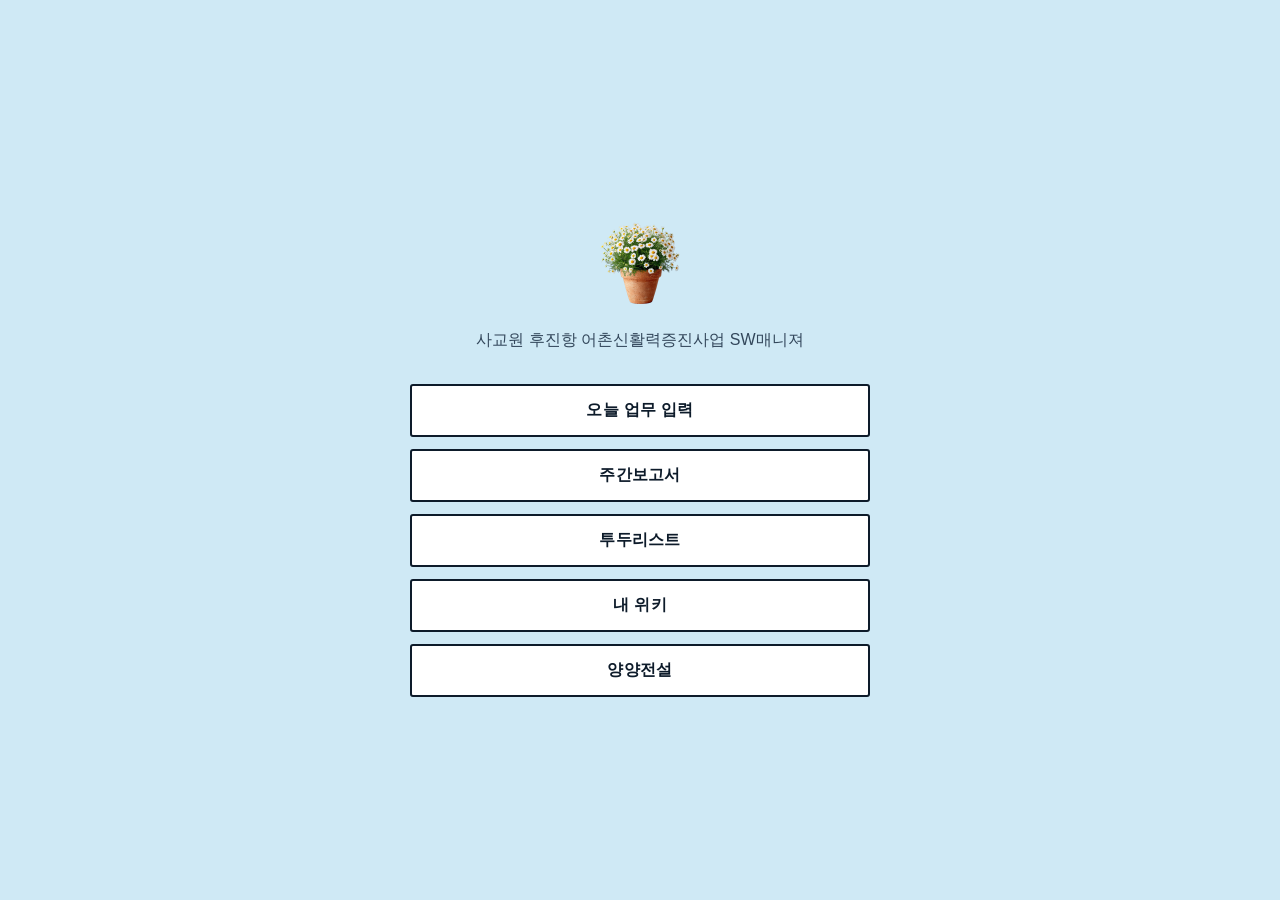
==== index.html @ 34b4cfb0 "앱 설치 안내 문구 삭제" ====
<!DOCTYPE html>
<html lang="ko">
<head>
<meta charset="UTF-8">
<meta name="viewport" content="width=device-width, initial-scale=1">
<title>이규영</title>
<link rel="stylesheet" href="/style.css">
<link rel="manifest" href="/manifest.json">
<meta name="theme-color" content="#0d1b2a">
<link rel="apple-touch-icon" href="/icon-192.png">
<meta name="apple-mobile-web-app-capable" content="yes">
<meta name="apple-mobile-web-app-status-bar-style" content="black-translucent">
</head>
<body>
  <div class="card" style="display:flex;align-items:center;min-height:calc(100vh - 40px);">
    <div style="width:100%;">
      <img src="/flowerpot.png" alt="앱 설치" id="installBtn" style="width:120px;display:block;margin:0 auto 0.3rem;cursor:pointer;">
      <p class="role">사교원 후진항 어촌신활력증진사업 SW매니져</p>
      <div class="links">
        <a class="link-btn" href="/daily-log.html">오늘 업무 입력</a>
        <a class="link-btn" href="/reports.html">주간보고서</a>
        <a class="link-btn" href="/todo.html">투두리스트</a>
        <a class="link-btn" href="https://sakyowon-wiki-2a5.pages.dev" target="_blank">내 위키</a>
        <a class="link-btn" href="https://yangyang-legend.pages.dev" target="_blank">양양전설</a>
      </div>
    </div>
  </div>
<script>
  if ("serviceWorker" in navigator) {
    navigator.serviceWorker.register("/sw.js");
  }

  let deferredPrompt = null;
  window.addEventListener("beforeinstallprompt", (e) => {
    e.preventDefault();
    deferredPrompt = e;
  });

  document.getElementById("installBtn").addEventListener("click", async () => {
    if (deferredPrompt) {
      deferredPrompt.prompt();
      await deferredPrompt.userChoice;
      deferredPrompt = null;
    } else if (window.matchMedia("(display-mode: standalone)").matches) {
      alert("이미 앱으로 설치되어 있습니다.");
    } else if (/iPhone|iPad|iPod/.test(navigator.userAgent)) {
      alert("아이폰에서는: 하단 공유 버튼(□↑) → \"홈 화면에 추가\"를 눌러주세요.");
    } else {
      alert("이 브라우저에서는 자동 설치를 지원하지 않아요. 브라우저 메뉴에서 \"앱 설치\" 또는 \"홈 화면에 추가\"를 찾아주세요.");
    }
  });
</script>
</body>
</html>
---- style.css ----
* {
  box-sizing: border-box;
}

body {
  font-family: -apple-system, "Malgun Gothic", sans-serif;
  background: #cfe9f5;
  color: #0d1b2a;
  margin: 0;
  padding: 20px;
}

.wrap, .card {
  max-width: 460px;
  margin: 0 auto;
}

h1 {
  font-weight: 800;
  letter-spacing: -0.02em;
  text-transform: uppercase;
  color: #0d1b2a;
}

.card h1 {
  font-size: 2.2rem;
  margin-bottom: 0.3rem;
  text-align: center;
}

p.role {
  color: #33475b;
  margin-top: 0;
  margin-bottom: 2rem;
  line-height: 1.5;
  text-align: center;
}

.links {
  display: flex;
  flex-direction: column;
  gap: 12px;
}

a.link-btn, button, input[type="submit"] {
  display: block;
  width: 100%;
  padding: 14px 20px;
  background: #ffffff;
  border: 2px solid #0d1b2a;
  border-radius: 3px;
  color: #0d1b2a;
  text-decoration: none;
  font-size: 1rem;
  font-weight: 700;
  text-align: center;
  text-transform: uppercase;
  letter-spacing: 0.02em;
  cursor: pointer;
  transition: background 0.15s, color 0.15s;
}

a.link-btn:hover, button:hover {
  background: #e8362a;
  color: #fff;
  border-color: #e8362a;
}

.accent {
  color: #e8362a;
}

label {
  display: block;
  margin-top: 14px;
  margin-bottom: 6px;
  color: #33475b;
  font-size: 0.9rem;
  font-weight: 600;
}

input, textarea {
  width: 100%;
  box-sizing: border-box;
  background: #ffffff;
  border: 2px solid #0d1b2a;
  border-radius: 3px;
  color: #0d1b2a;
  padding: 10px 12px;
  font-size: 1rem;
  font-family: inherit;
}

textarea {
  min-height: 120px;
  resize: vertical;
}

button[type="submit"] {
  margin-top: 24px;
}

button:disabled {
  background: #ccc;
  border-color: #ccc;
  color: #666;
}

.msg {
  margin-top: 14px;
  padding: 10px 12px;
  border-radius: 3px;
  font-size: 0.9rem;
  display: none;
  border: 2px solid transparent;
}
.msg.ok { background: #e6f6ea; color: #1a7a34; border-color: #1a7a34; display: block; }
.msg.err { background: #fdeceb; color: #b3251a; border-color: #b3251a; display: block; }

a.back {
  display: inline-block;
  margin-top: 10px;
  margin-bottom: 20px;
  color: #33475b;
  text-decoration: none;
  font-size: 0.85rem;
  font-weight: 600;
}

.report {
  background: #ffffff;
  border: 2px solid #0d1b2a;
  border-radius: 3px;
  padding: 16px 18px;
  margin-bottom: 14px;
}
.report .period {
  font-weight: 800;
  margin-bottom: 8px;
  text-transform: uppercase;
}
.report .day {
  margin-bottom: 6px;
  font-size: 0.9rem;
}
.report .day .dow {
  color: #33475b;
  margin-right: 6px;
  font-weight: 700;
}
.report .day .leave {
  color: #e8362a;
  margin-left: 6px;
  font-size: 0.8rem;
  font-weight: 700;
}

.empty {
  color: #33475b;
  text-align: center;
  margin-top: 40px;
}

.todo-item {
  display: flex;
  align-items: center;
  gap: 12px;
  background: #ffffff;
  border: 2px solid #0d1b2a;
  border-radius: 3px;
  padding: 12px 14px;
  margin-bottom: 10px;
}
.todo-item input[type="checkbox"] {
  width: 20px;
  height: 20px;
  min-width: 20px;
  accent-color: #e8362a;
  cursor: pointer;
}
.todo-item .todo-text {
  flex: 1;
  font-size: 1rem;
  word-break: break-word;
  cursor: text;
  outline: none;
  border-radius: 2px;
}
.todo-item .todo-text:focus {
  background: #f0f6fa;
}
.todo-item.completed .todo-text {
  text-decoration: line-through;
  color: #9aa7b0;
}
.todo-item .todo-del {
  width: auto;
  margin-top: 0;
  padding: 4px 10px;
  font-size: 0.8rem;
  border-width: 1px;
}
.todo-add-row {
  display: flex;
  gap: 8px;
  margin-bottom: 20px;
}
.todo-add-row input {
  flex: 1;
}
.todo-add-row button {
  width: auto;
  margin-top: 0;
  padding: 10px 16px;
}
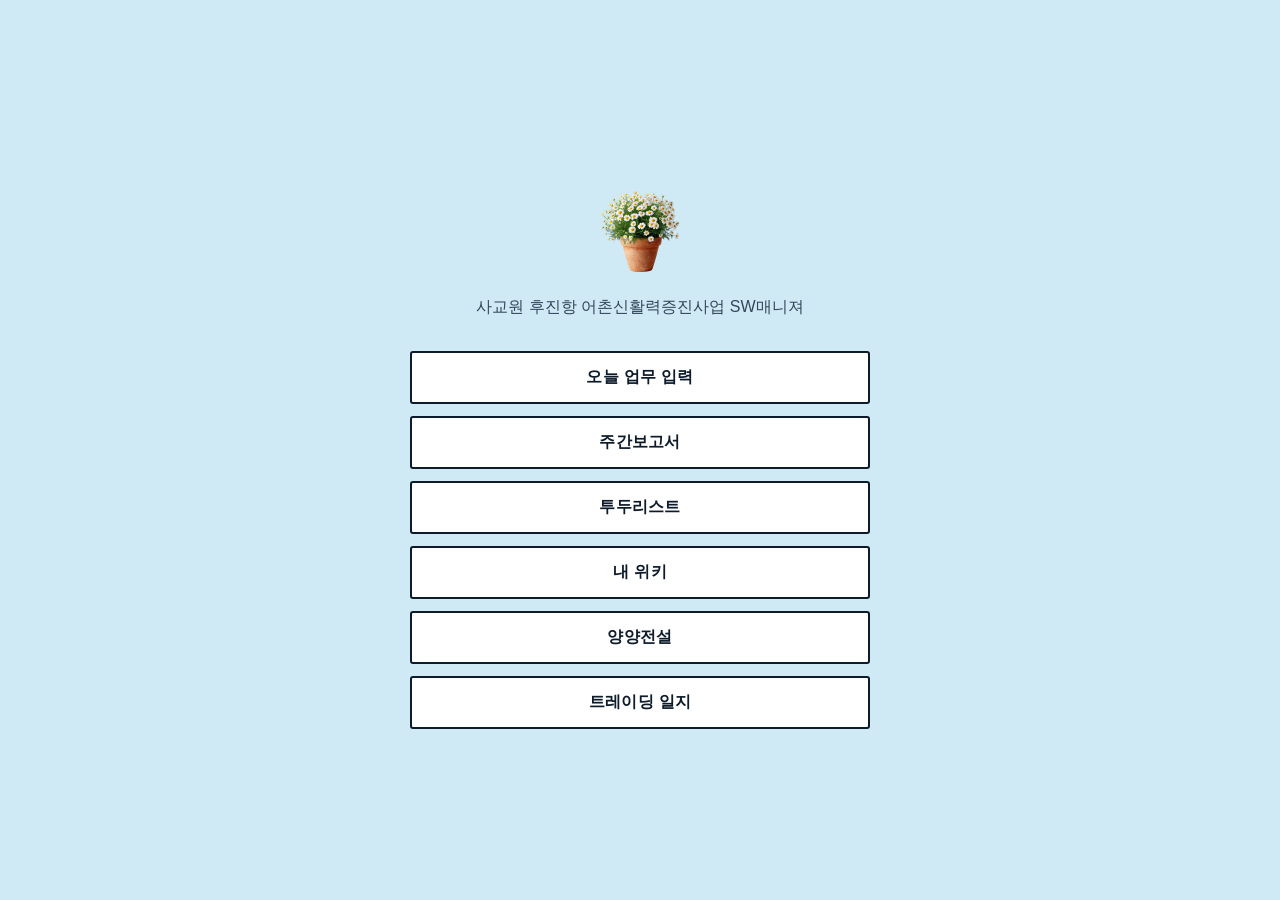
==== commit 209f5029: "트레이딩 일지 섹션 신설 (민트 테마, 5페이지 + 스와이프/화살표 이동) - trading/index.html: 허브 (오늘 입력/주간 리포트/투두/자산현황/Ambition) -" ====
--- a/index.html
+++ b/index.html
@@ -22,6 +22,7 @@
         <a class="link-btn" href="/todo.html">투두리스트</a>
         <a class="link-btn" href="https://sakyowon-wiki-2a5.pages.dev" target="_blank">내 위키</a>
         <a class="link-btn" href="https://yangyang-legend.pages.dev" target="_blank">양양전설</a>
+        <a class="link-btn" href="/trading/index.html">트레이딩 일지</a>
       </div>
     </div>
   </div>
--- a/style.css
+++ b/style.css
@@ -153,6 +153,18 @@
   margin-left: 6px;
   font-size: 0.8rem;
   font-weight: 700;
+}
+
+a.hwp-btn {
+  text-transform: none;
+  background: #cfe9f5;
+  border-color: #cfe9f5;
+  color: #0d1b2a;
+}
+a.hwp-btn:hover {
+  background: #a9d7ec;
+  border-color: #a9d7ec;
+  color: #0d1b2a;
 }
 
 .empty {
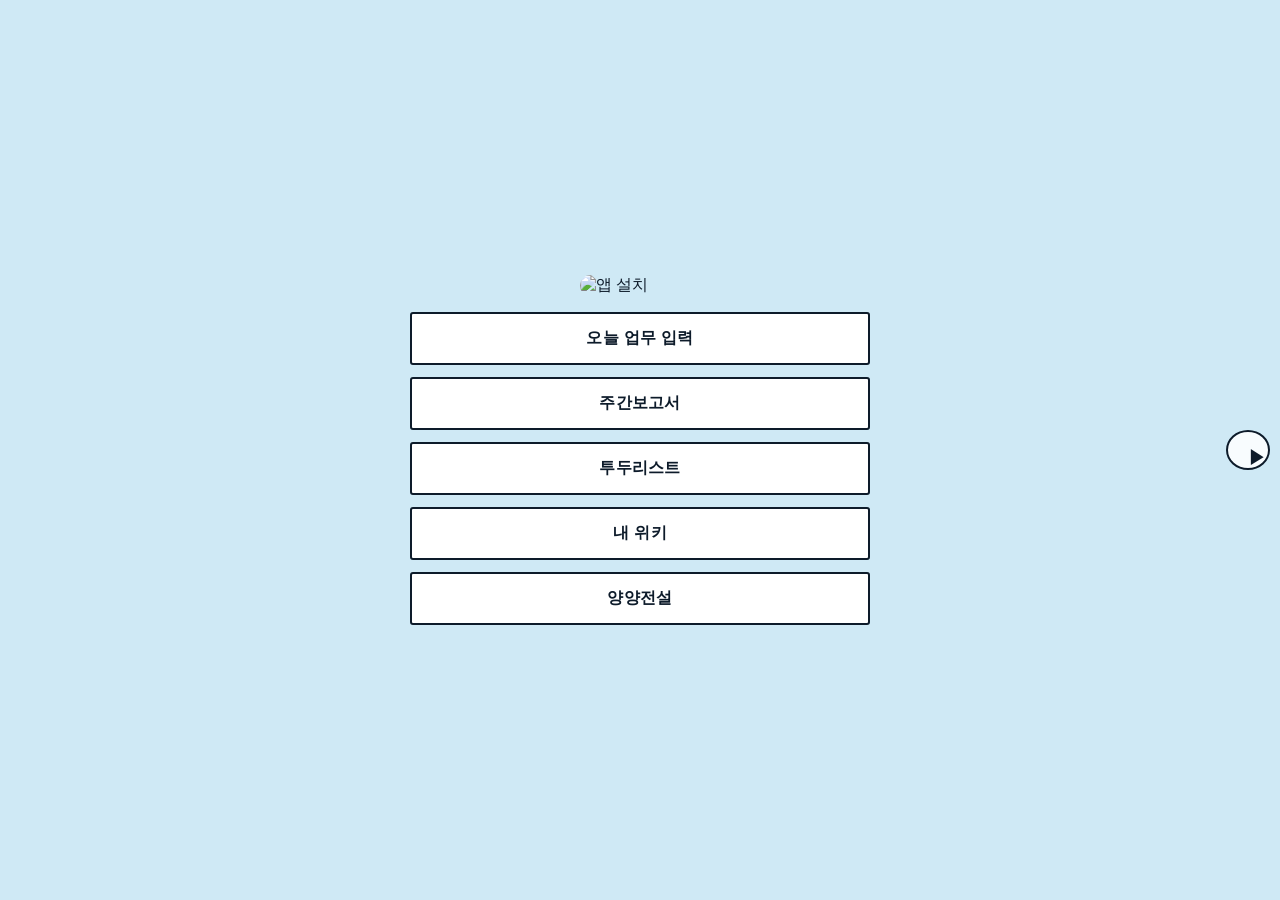
==== commit 26c35d86: "캐러셀 네비 위치 수정 - 트레이딩 하위페이지가 아닌 홈↔트레이딩 허브 전환에만 적용 - trading/*.html 5개 페이지: 잘못 넣었던 캐러셀 제거 - hub-nav.js " ====
--- a/index.html
+++ b/index.html
@@ -14,15 +14,13 @@
 <body>
   <div class="card" style="display:flex;align-items:center;min-height:calc(100vh - 40px);">
     <div style="width:100%;">
-      <img src="/flowerpot.png" alt="앱 설치" id="installBtn" style="width:120px;display:block;margin:0 auto 0.3rem;cursor:pointer;">
-      <p class="role">사교원 후진항 어촌신활력증진사업 SW매니져</p>
+      <img src="/logo.png" alt="앱 설치" id="installBtn" style="width:120px;display:block;margin:0 auto 1rem;cursor:pointer;border-radius:16px;">
       <div class="links">
         <a class="link-btn" href="/daily-log.html">오늘 업무 입력</a>
         <a class="link-btn" href="/reports.html">주간보고서</a>
         <a class="link-btn" href="/todo.html">투두리스트</a>
         <a class="link-btn" href="https://sakyowon-wiki-2a5.pages.dev" target="_blank">내 위키</a>
         <a class="link-btn" href="https://yangyang-legend.pages.dev" target="_blank">양양전설</a>
-        <a class="link-btn" href="/trading/index.html">트레이딩 일지</a>
       </div>
     </div>
   </div>
@@ -51,5 +49,6 @@
     }
   });
 </script>
+<script src="/hub-nav.js"></script>
 </body>
 </html>
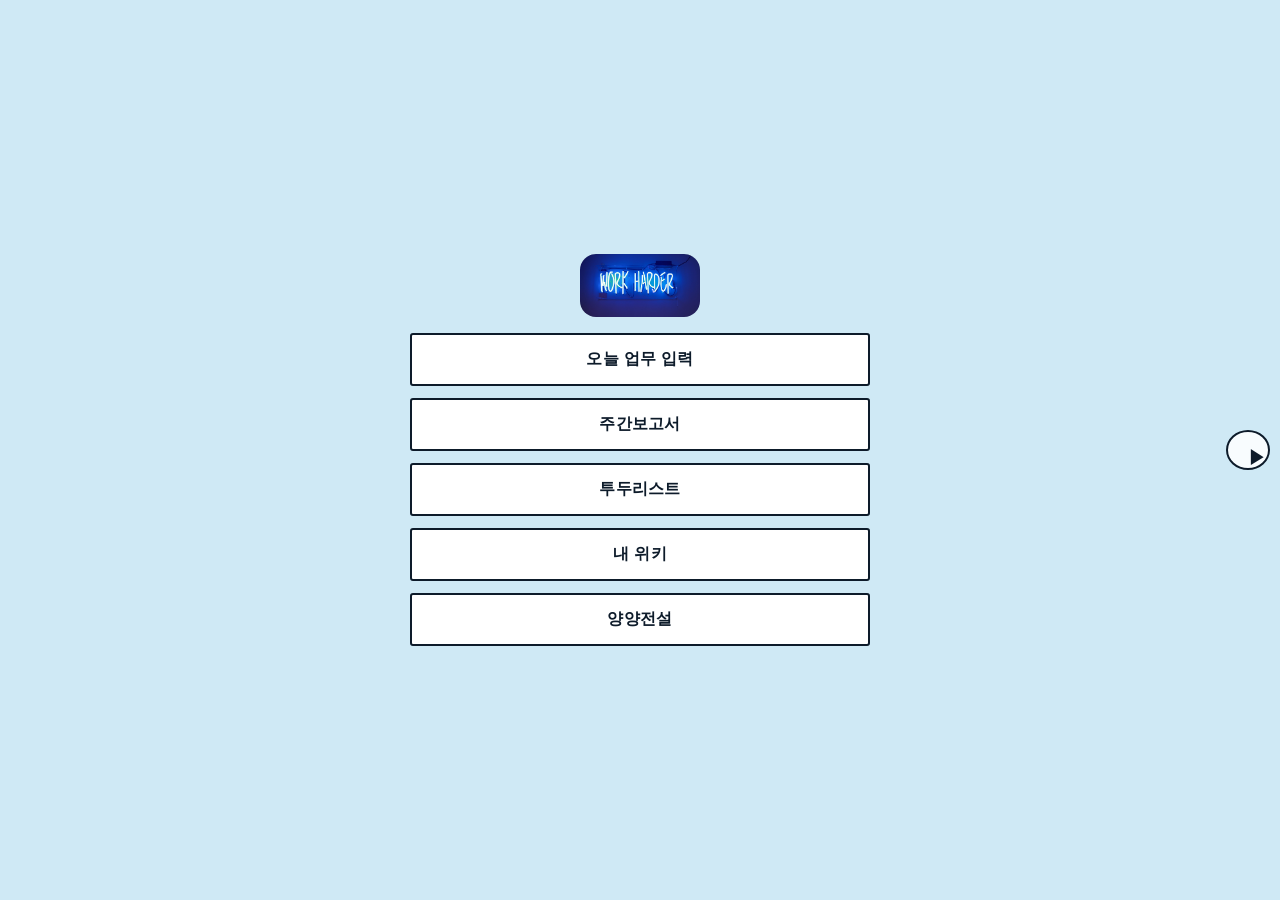
==== commit 1ba54469: "메인 로고 이미지 추가 (logo.jpg), 화분 대신 사용" ====
--- a/index.html
+++ b/index.html
@@ -14,7 +14,7 @@
 <body>
   <div class="card" style="display:flex;align-items:center;min-height:calc(100vh - 40px);">
     <div style="width:100%;">
-      <img src="/logo.png" alt="앱 설치" id="installBtn" style="width:120px;display:block;margin:0 auto 1rem;cursor:pointer;border-radius:16px;">
+      <img src="/logo.jpg" alt="앱 설치" id="installBtn" style="width:120px;display:block;margin:0 auto 1rem;cursor:pointer;border-radius:16px;">
       <div class="links">
         <a class="link-btn" href="/daily-log.html">오늘 업무 입력</a>
         <a class="link-btn" href="/reports.html">주간보고서</a>
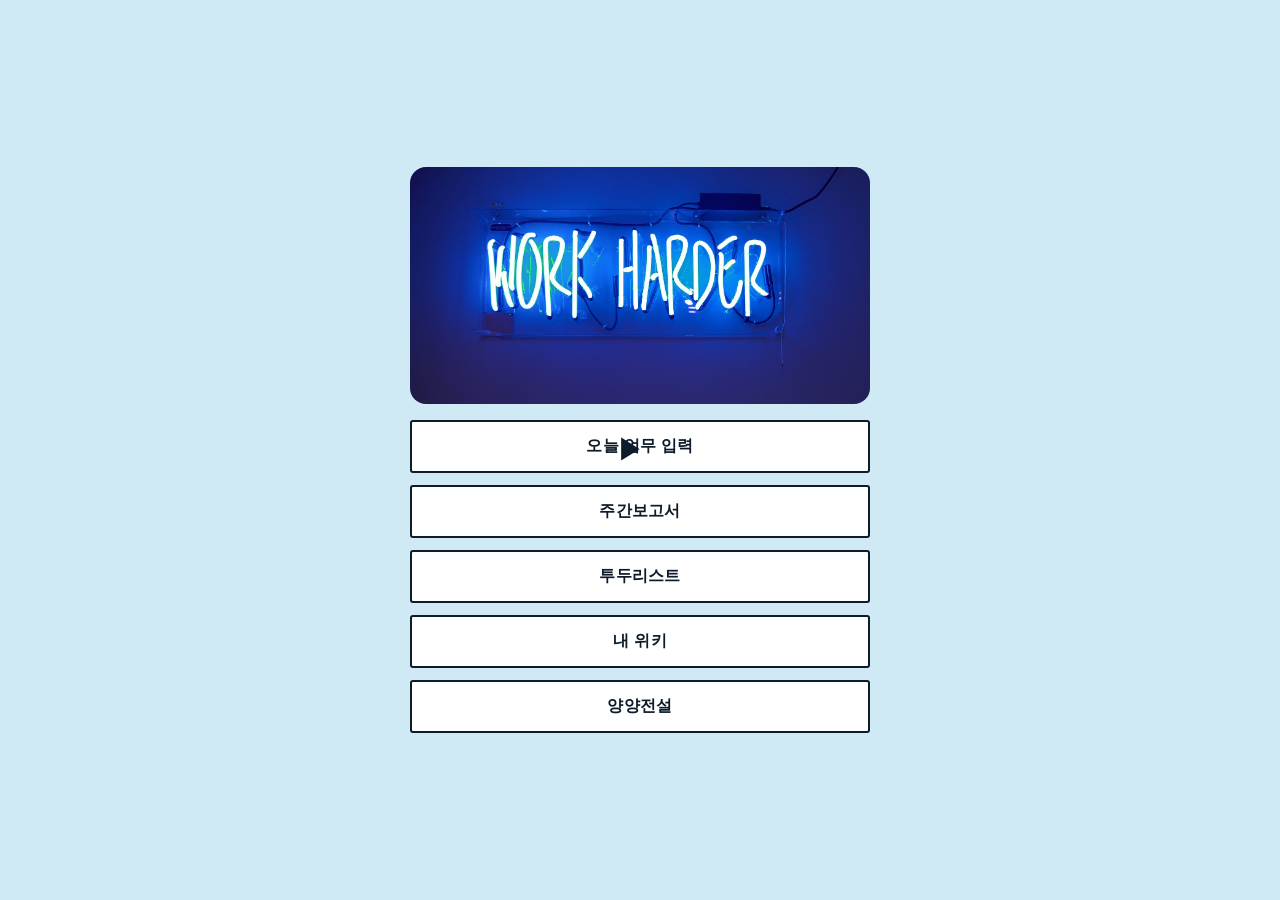
==== commit 03656584: "화살표 원형 배경 제거, 로고 크기를 버튼 너비만큼 확대" ====
--- a/index.html
+++ b/index.html
@@ -14,7 +14,7 @@
 <body>
   <div class="card" style="display:flex;align-items:center;min-height:calc(100vh - 40px);">
     <div style="width:100%;">
-      <img src="/logo.jpg" alt="앱 설치" id="installBtn" style="width:120px;display:block;margin:0 auto 1rem;cursor:pointer;border-radius:16px;">
+      <img src="/logo.jpg" alt="앱 설치" id="installBtn" style="width:100%;display:block;margin:0 auto 1rem;cursor:pointer;border-radius:16px;">
       <div class="links">
         <a class="link-btn" href="/daily-log.html">오늘 업무 입력</a>
         <a class="link-btn" href="/reports.html">주간보고서</a>
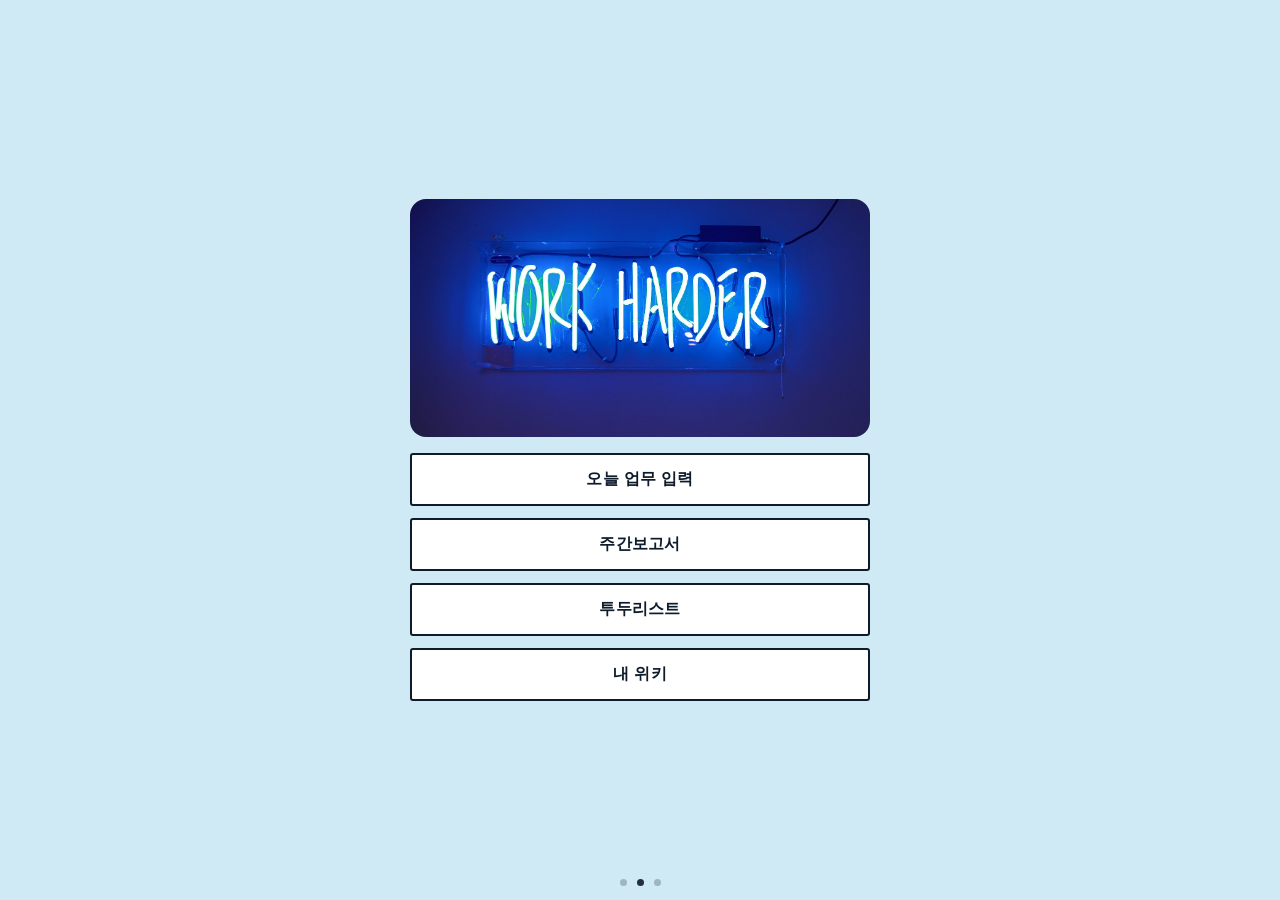
==== commit 36516ebe: "글쓰기 허브 신설 (양양전설/에세이/일일일시/습작의기억), 3페이지 캐러셀로 확장 - 메인 홈에서 양양전설 버튼 제거, 대신 캐러셀 페이지로 이동 - writing/index.ht" ====
--- a/index.html
+++ b/index.html
@@ -20,7 +20,6 @@
         <a class="link-btn" href="/reports.html">주간보고서</a>
         <a class="link-btn" href="/todo.html">투두리스트</a>
         <a class="link-btn" href="https://sakyowon-wiki-2a5.pages.dev" target="_blank">내 위키</a>
-        <a class="link-btn" href="https://yangyang-legend.pages.dev" target="_blank">양양전설</a>
       </div>
     </div>
   </div>
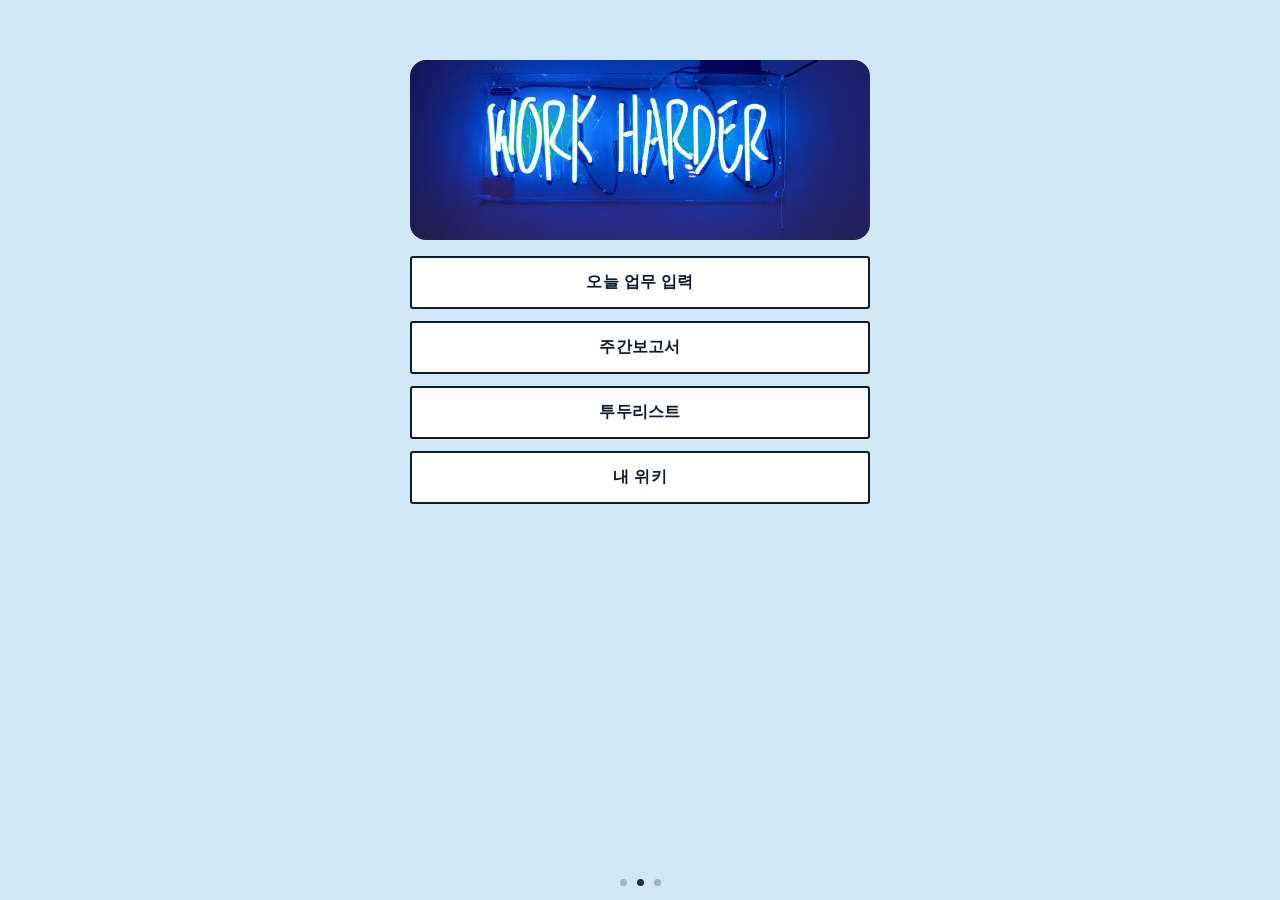
==== commit e498c2ec: "허브 페이지들 상단 정렬로 변경 + 로고 박스 높이 통일 (캐러셀 전환 시 정렬 유지)" ====
--- a/index.html
+++ b/index.html
@@ -12,9 +12,11 @@
 <meta name="apple-mobile-web-app-status-bar-style" content="black-translucent">
 </head>
 <body>
-  <div class="card" style="display:flex;align-items:center;min-height:calc(100vh - 40px);">
+  <div class="card" style="padding-top:40px;">
     <div style="width:100%;">
-      <img src="/logo.jpg" alt="앱 설치" id="installBtn" style="width:100%;display:block;margin:0 auto 1rem;cursor:pointer;border-radius:16px;">
+      <div style="height:180px;border-radius:16px;overflow:hidden;margin-bottom:1rem;">
+        <img src="/logo.jpg" alt="앱 설치" id="installBtn" style="width:100%;height:100%;object-fit:cover;display:block;cursor:pointer;">
+      </div>
       <div class="links">
         <a class="link-btn" href="/daily-log.html">오늘 업무 입력</a>
         <a class="link-btn" href="/reports.html">주간보고서</a>
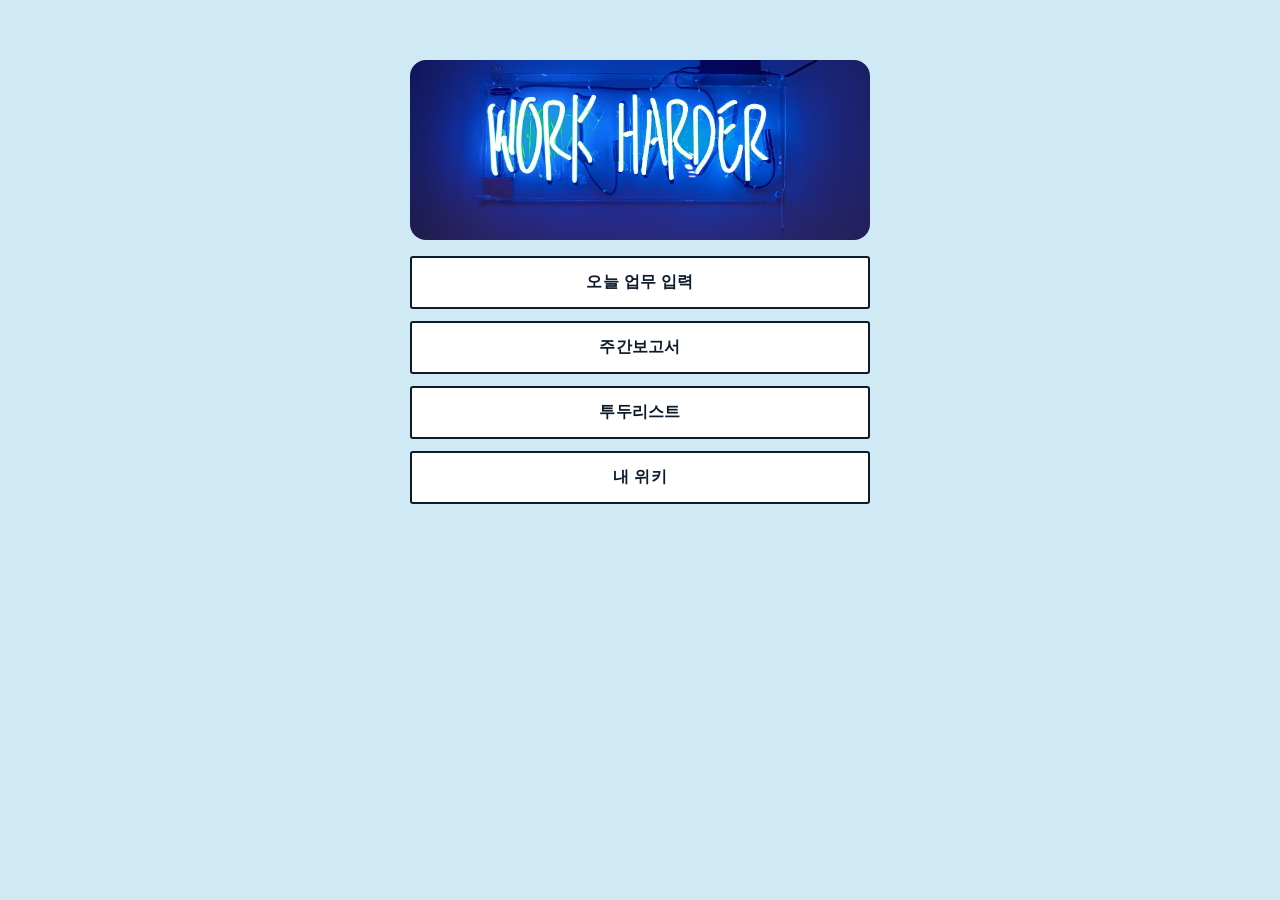
==== commit 30f78e59: "페이지 타이틀/manifest를 "이규영"에서 "사교원"으로 변경 (사이트 정체성 명확화)" ====
--- a/index.html
+++ b/index.html
@@ -3,7 +3,7 @@
 <head>
 <meta charset="UTF-8">
 <meta name="viewport" content="width=device-width, initial-scale=1">
-<title>이규영</title>
+<title>사교원</title>
 <link rel="stylesheet" href="/style.css">
 <link rel="manifest" href="/manifest.json">
 <meta name="theme-color" content="#0d1b2a">
